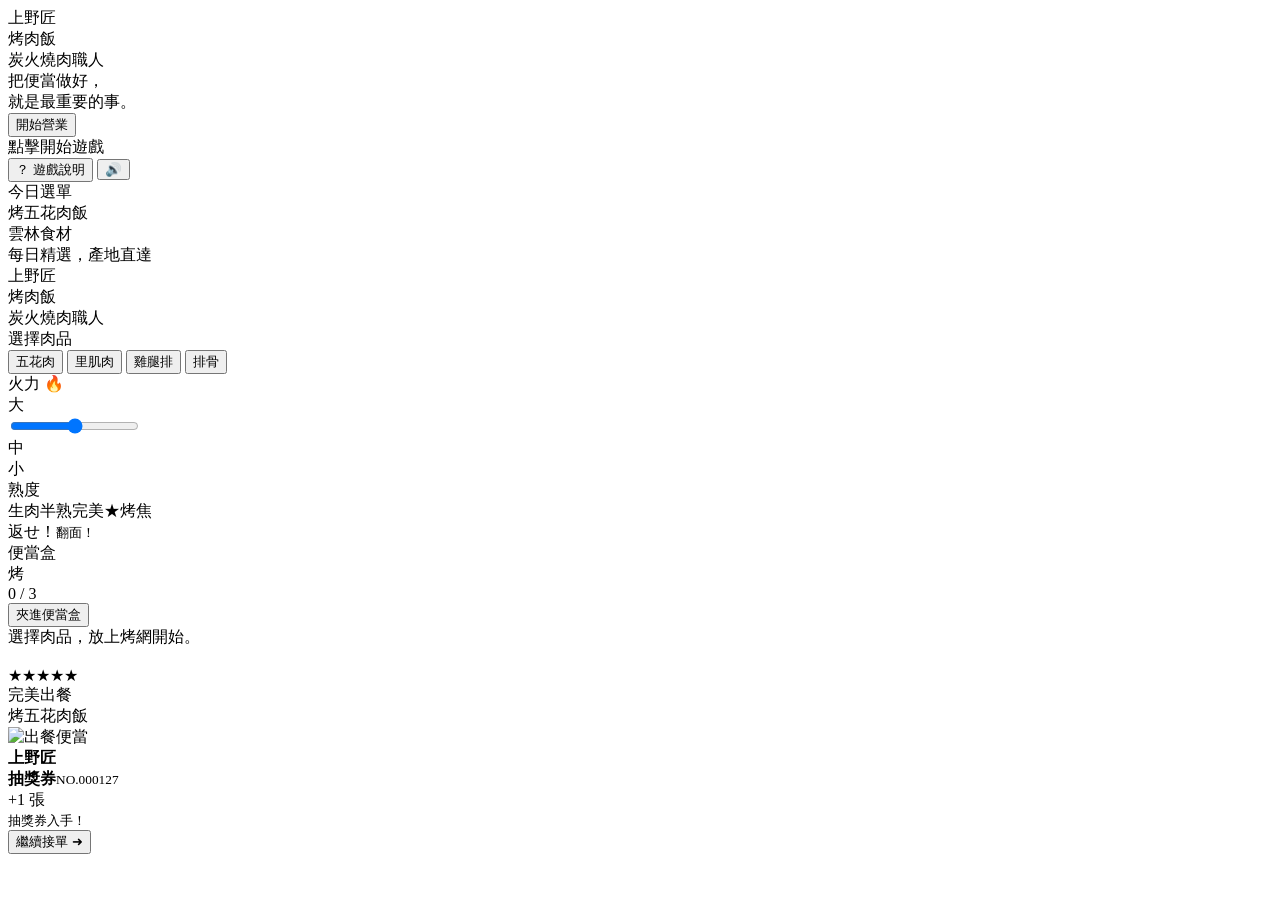
==== index.html @ b81fdc54 "新增三軸拉霸抽獎機作為完成訂單後的結算頁 - slot/ 子頁：黑金燒肉風三軸拉霸機（index.html + app.js + style.css + 透明素材） - 完成訂單後由 showResu" ====
<!doctype html>
<html lang="zh-Hant">
<head>
  <meta charset="utf-8" />
  <meta name="viewport" content="width=device-width,initial-scale=1,viewport-fit=cover" />
  <title>上野匠 炭火燒肉職人</title>
  <link rel="stylesheet" href="./style.css?v=47" />
</head>
<body>
  <div id="app" class="app">
    <section id="screen-home" class="screen active">
      <div class="home-bg"></div>
      <div class="logo-wrap">
        <div class="logo-main">上野匠</div>
        <div class="logo-badge">烤肉飯</div>
        <div class="logo-sub">炭火燒肉職人</div>
      </div>
      <div class="home-copy">把便當做好，<br>就是最重要的事。</div>
      <button id="startBtn" class="wood-btn big">開始營業</button>
      <div class="home-hint">點擊開始遊戲</div>
      <div class="home-bottom">
        <button class="small-btn" id="howBtn">？ 遊戲說明</button>
        <button class="small-btn" id="soundBtn">🔊</button>
      </div>
    </section>

    <section id="screen-game" class="screen">
      <div class="game-top">
        <div class="order-card">
          <div class="small-title">今日選單</div>
          <div id="orderName" class="order-name">烤五花肉飯</div>
          <div class="line"></div>
          <div class="small-title">雲林食材</div>
          <div id="needIcons" class="need-icons"></div>
          <div class="order-tagline">每日精選，產地直達</div>
        </div>
        <div class="brand">
          <div class="brand-main">上野匠</div>
          <div class="brand-badge">烤肉飯</div>
          <div class="brand-sub">炭火燒肉職人</div>
        </div>
        <div class="menu-card">
          <div class="small-title">選擇肉品</div>
          <button data-meat="pork" class="meat-tab">五花肉</button>
          <button data-meat="loin" class="meat-tab">里肌肉</button>
          <button data-meat="chicken" class="meat-tab">雞腿排</button>
          <button data-meat="rib" class="meat-tab">排骨</button>
        </div>
      </div>

      <div class="play-area">
        <div class="meter fire-meter">
          <div class="meter-title">火力 🔥</div>
          <div class="meter-label top">大</div>
          <input id="fireRange" type="range" min="1" max="3" value="2">
          <div class="meter-label mid">中</div>
          <div class="meter-label">小</div>
        </div>
        <div class="meter heat-meter">
          <div class="meter-title">熟度</div>
          <div class="heat-track">
            <span>生肉</span><span>半熟</span><span class="perfect">完美★</span><span>烤焦</span>
            <div id="heatPointer" class="heat-pointer"></div>
          </div>
        </div>
        <div class="grill-wrap">
          <div id="flipAlert" class="flip-alert">返せ！<small>翻面！</small></div>
          <div class="smoke s1"></div><div class="smoke s2"></div><div class="smoke s3"></div>
          <div class="grill">
            <div class="coals"></div><div class="grid-lines"></div><div id="meatLayer" class="meat-layer"></div>
          </div>
        </div>
        <aside class="bento-panel">
          <div class="bento-title">便當盒</div>
          <div class="bento-box">
            <div id="bentoMeatSlot" class="bento-slot meat-slot"></div>
            <div class="bento-slot rice-slot"><span>烤</span></div>
            <div class="bento-slot"></div><div class="bento-slot"></div><div class="bento-slot"></div><div class="bento-slot"></div>
          </div>
          <div id="progressText" class="progress-text">0 / 3</div>
          <button id="serveBtn" class="red-btn">夾進便當盒</button>
        </aside>
      </div>
      <div id="hintText" class="hint">選擇肉品，放上烤網開始。</div>
      <img id="fbLabel" class="fb-label" alt="">
    </section>

    <section id="screen-result" class="screen">
      <div class="result-panel">
        <div class="stars">★★★★★</div>
        <div class="result-title">完美出餐</div>
        <div id="resultDish" class="result-dish">烤五花肉飯</div>
        <div class="result-bento-wrap">
          <div class="result-smoke r1"></div><div class="result-smoke r2"></div><div class="result-smoke r3"></div>
          <img id="resultBento" class="result-bento" src="" alt="出餐便當">
        </div>
        <div class="ticket-row">
          <div class="ticket"><b>上野匠<br>抽獎券</b><small>NO.000127</small></div>
          <div class="ticket-plus">+1 張<br><small>抽獎券入手！</small></div>
        </div>
        <button id="nextBtn" class="red-btn big">繼續接單 ➜</button>
      </div>
    </section>
  </div>
  <div id="toast" class="toast"></div>
  <script src="./game.js?v=17"></script>
</body>
</html>
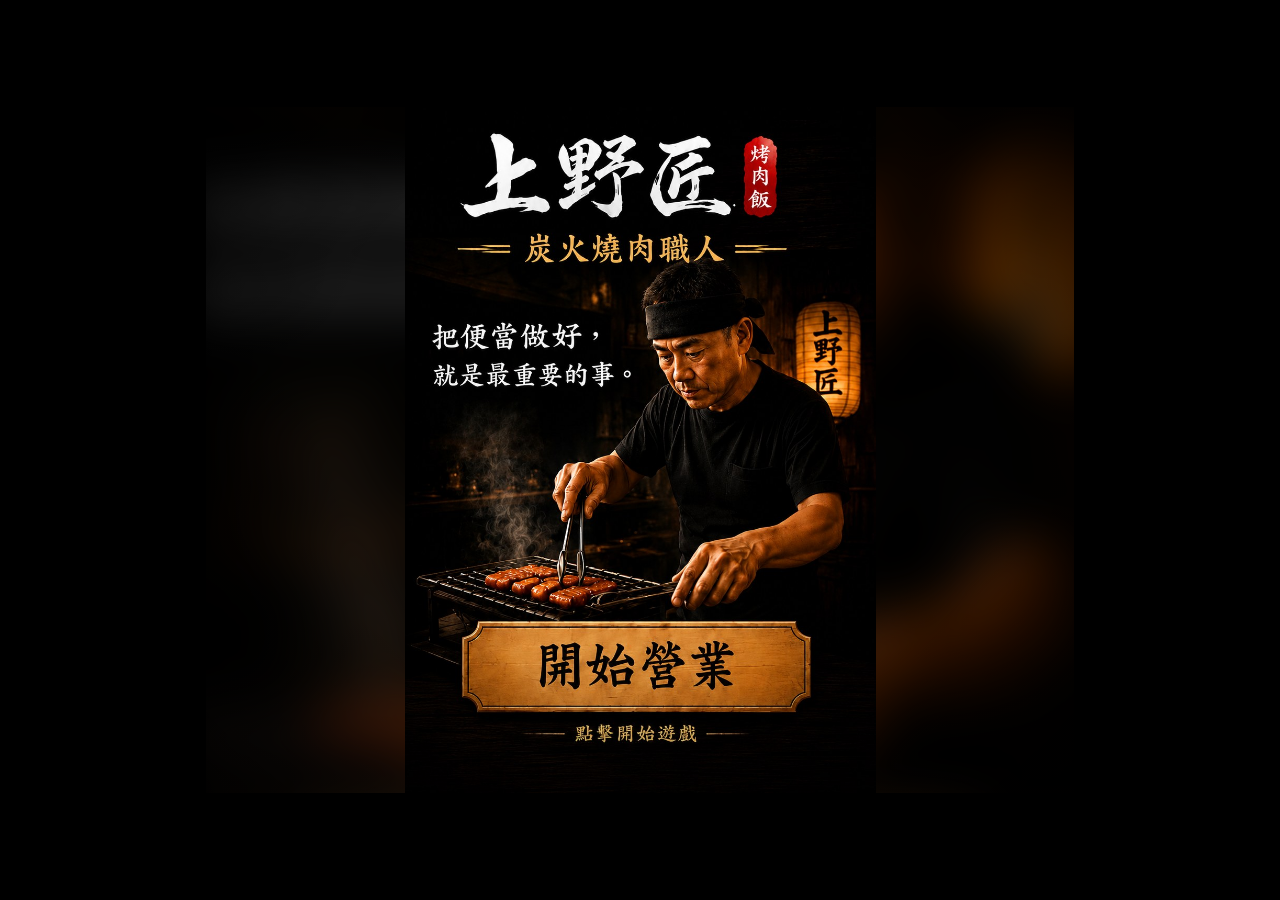
==== commit 85530543: "更新封面為新版炭火大師圖 - assets/home_bg.jpg 換為新版（900x1311 JPG, 202KB） - CSS 加圖片版本字串 ?v=2 避免快取舊圖 - 點整張封面進入遊戲（沿用" ====
--- a/index.html
+++ b/index.html
@@ -4,7 +4,7 @@
   <meta charset="utf-8" />
   <meta name="viewport" content="width=device-width,initial-scale=1,viewport-fit=cover" />
   <title>上野匠 炭火燒肉職人</title>
-  <link rel="stylesheet" href="./style.css?v=47" />
+  <link rel="stylesheet" href="./style.css?v=48" />
 </head>
 <body>
   <div id="app" class="app">
@@ -103,6 +103,6 @@
     </section>
   </div>
   <div id="toast" class="toast"></div>
-  <script src="./game.js?v=17"></script>
+  <script src="./game.js?v=19"></script>
 </body>
 </html>
--- a/style.css
+++ b/style.css
@@ -0,0 +1,184 @@
+*{box-sizing:border-box}:root{--gold:#e7b553;--gold2:#ffdb83;--red:#b61f16;--dark:#0b0604;--line:#7a5428}html,body{margin:0;min-height:100%;background:#090504;color:#fff;font-family:"Noto Serif TC","Noto Sans TC","Microsoft JhengHei",serif;overflow-x:hidden}button{font-family:inherit;cursor:pointer}.app{width:min(100vw,430px);min-height:100dvh;margin:0 auto;background:#100905;position:relative;box-shadow:0 0 40px #000;overflow:hidden}.screen{display:none;min-height:100dvh;position:relative;padding:14px}.screen.active{display:block}.home-bg{position:absolute;inset:0;background:linear-gradient(to bottom,rgba(0,0,0,.25),rgba(0,0,0,.85)),url("./assets/mock_pork.jpg");background-size:cover;background-position:center;filter:saturate(1.08);z-index:0}.logo-wrap,.home-copy,#startBtn,.home-bottom{position:relative;z-index:1}.logo-wrap{text-align:center;padding-top:40px;text-shadow:0 5px 12px #000}.logo-main{font-size:54px;font-weight:900;letter-spacing:5px;line-height:.95}.logo-badge{display:inline-block;background:#9d1c13;color:#fff;padding:6px 8px;border-radius:18px;margin-left:8px;writing-mode:vertical-rl;font-size:15px;position:absolute;top:42px;right:94px}.logo-sub{display:inline-block;margin-top:14px;color:var(--gold2);font-size:23px;font-weight:900;border-top:2px solid var(--gold);border-bottom:2px solid var(--gold);padding:5px 16px}.home-copy{margin:210px 8px 20px;font-size:24px;line-height:1.5;font-weight:900;text-shadow:0 4px 8px #000}.wood-btn,.red-btn,.small-btn{border:2px solid #6e431c;border-radius:8px;color:#200f05;background:linear-gradient(#deb36b,#a86b29);box-shadow:0 5px 0 #3b1d0d,0 0 16px rgba(226,166,69,.28);font-size:22px;font-weight:900;padding:14px 18px;width:100%}.wood-btn.big,.red-btn.big{font-size:28px;padding:16px}.red-btn{background:linear-gradient(#d8452c,#8f150f);color:#fff;border-color:#77150f;box-shadow:0 5px 0 #430904,0 0 16px rgba(255,60,30,.2)}.home-bottom{position:absolute;bottom:16px;left:14px;right:14px;display:flex;justify-content:space-between;gap:16px}.small-btn{font-size:16px;padding:9px;width:auto;min-width:104px;background:linear-gradient(#2a1b12,#0f0905);color:var(--gold2)}.game-top{display:grid;grid-template-columns:1.05fr 1fr 1.05fr;gap:8px;align-items:start}.order-card,.menu-card,.bento-panel,.result-panel{background:rgba(16,9,4,.92);border:2px solid var(--line);border-radius:12px;box-shadow:inset 0 0 20px rgba(255,178,60,.05),0 5px 16px #000;padding:10px}.small-title{text-align:center;color:#211005;background:linear-gradient(#deb36b,#b87733);border-radius:4px;font-weight:900;padding:3px;font-size:14px;margin-bottom:5px}.order-name{font-size:22px;text-align:center;color:#000;background:#d8aa61;border-radius:5px;padding:5px 2px;font-weight:900;letter-spacing:1px}.line{height:1px;background:#68451f;margin:6px 0}.need-icons{display:flex;justify-content:center;gap:4px;min-height:42px}.need-icons img{width:36px;height:36px;object-fit:contain;background:#080604;border-radius:4px;padding:2px}.brand{text-align:center;position:relative}.brand-main{font-size:41px;font-weight:900;letter-spacing:4px;line-height:.95;text-shadow:0 4px 8px #000}.brand-badge{position:absolute;right:-2px;top:0;background:#a91912;border-radius:12px;writing-mode:vertical-rl;padding:5px 3px;font-size:13px}.brand-sub{color:var(--gold2);font-size:17px;font-weight:900;margin-top:10px;border-top:1px solid var(--gold);border-bottom:1px solid var(--gold);padding:3px 0}.menu-card{display:grid;grid-template-columns:repeat(4,1fr);gap:5px}.menu-card .small-title{grid-column:1/5;background:#15100b;color:var(--gold2);border:1px solid var(--line)}.meat-tab{height:106px;background:linear-gradient(90deg,#8b5829,#4a260f);color:#100703;border:1px solid #724215;border-radius:5px;writing-mode:vertical-rl;font-size:22px;font-weight:900;box-shadow:inset 0 0 10px rgba(255,210,130,.18)}.meat-tab.active{color:#fff;border-color:#ffd365;box-shadow:0 0 15px #ffc54c,inset 0 0 18px rgba(255,210,100,.35)}.play-area{display:grid;grid-template-columns:1fr 88px;grid-template-rows:auto auto auto;gap:6px;margin-top:10px;align-items:stretch}.grill-wrap{grid-column:1;grid-row:1;position:relative;height:440px;border-radius:12px;overflow:hidden}.bento-panel{grid-column:2;grid-row:1 / span 3}.fire-meter{grid-column:1;grid-row:2}.heat-meter{grid-column:1;grid-row:3}.meter{background:#090504;border:2px solid #5b3a1e;border-radius:8px;padding:8px 12px;display:grid;grid-template-columns:auto auto 1fr auto;align-items:center;gap:10px;min-height:auto}.meter-title{font-weight:900;color:var(--gold2);font-size:16px;writing-mode:horizontal-tb;margin:0;white-space:nowrap}.fire-meter input{-webkit-appearance:auto;appearance:auto;writing-mode:horizontal-tb;width:100%;height:24px;accent-color:#e63a16;margin:0}.meter-label{font-size:16px;font-weight:900;color:var(--gold2);white-space:nowrap}.meter-label.mid{display:none}.heat-track{grid-column:2 / span 3;height:34px;display:flex;flex-direction:row;justify-content:space-between;align-items:center;position:relative;margin-top:0;padding:0 4px}.heat-track:before{content:"";position:absolute;height:4px;left:12px;right:12px;background:#2b251e;border-radius:5px;top:50%;transform:translateY(-50%);width:auto;bottom:auto}.heat-track span{z-index:1;background:#090504;padding:2px 5px;color:#fff;font-weight:900;writing-mode:horizontal-tb;font-size:13px;white-space:nowrap}.heat-track .perfect{color:#ffd85c;text-shadow:0 0 8px #ffc400}.heat-pointer{position:absolute;width:16px;height:16px;border-radius:50%;background:#ffd85c;left:var(--prog,0);top:50%;transform:translate(-50%,-50%);box-shadow:0 0 10px #ffd85c;z-index:2}.grill{position:absolute;inset:0;border:2px solid #75512a;border-radius:18px;overflow:hidden;background:#1a100b}.coals{position:absolute;inset:0;background:radial-gradient(circle at 30% 70%,rgba(255,50,0,.9),rgba(255,110,0,.3) 12%,transparent 22%),radial-gradient(circle at 60% 75%,rgba(255,170,0,.8),rgba(255,55,0,.25) 15%,transparent 27%),radial-gradient(circle at 75% 54%,rgba(255,85,0,.65),transparent 22%),linear-gradient(#160e09,#050302)}.grid-lines{position:absolute;inset:0;background:repeating-linear-gradient(90deg,transparent 0 20px,rgba(230,230,230,.26) 21px 24px),repeating-linear-gradient(0deg,transparent 0 20px,rgba(230,230,230,.20) 21px 24px);filter:drop-shadow(0 2px 1px #000)}.meat-layer{position:absolute;inset:0}.meat-piece{position:absolute;object-fit:contain;filter:drop-shadow(0 8px 10px rgba(0,0,0,.8));transition:filter .18s,transform .18s}.flip-alert{display:none;position:absolute;z-index:5;left:50%;top:22px;transform:translateX(-50%);font-size:42px;line-height:1;color:#fff;background:#b81912;border-radius:12px;padding:6px 18px;text-shadow:0 0 10px #ff3300;box-shadow:0 0 16px #ff2d15;font-weight:900;animation:bump .42s infinite alternate}.flip-alert small{display:block;font-size:15px;text-align:center}@keyframes bump{from{transform:translateX(-50%) scale(1)}to{transform:translateX(-50%) scale(1.08)}}.smoke,.result-smoke{position:absolute;width:22px;height:130px;border-radius:50%;background:linear-gradient(rgba(255,255,255,0),rgba(255,255,255,.38),rgba(255,255,255,0));filter:blur(8px);animation:steam 2.6s infinite;z-index:3;pointer-events:none}.s1{left:27%;top:5px}.s2{left:50%;top:0;animation-delay:.6s}.s3{left:72%;top:8px;animation-delay:1.1s}@keyframes steam{0%{transform:translateY(50px) scale(.7);opacity:0}35%{opacity:.7}100%{transform:translateY(-80px) scale(1.6);opacity:0}}.bento-panel{min-height:auto;padding:8px;display:flex;flex-direction:column}.bento-panel .bento-box{flex:1}.bento-title{text-align:center;font-size:22px;font-weight:900;color:var(--gold2);margin-bottom:6px}.bento-box{background:#d8c29a;border:4px solid #a18155;border-radius:9px;padding:5px;display:grid;grid-template-columns:1fr 1fr;gap:4px;min-height:175px}.bento-slot{background:rgba(255,255,255,.18);border:1px dashed rgba(89,54,25,.5);border-radius:4px;min-height:48px;position:relative;overflow:hidden}.bento-slot img{width:100%;height:100%;object-fit:cover}.rice-slot{background:#eee0c4}.rice-slot span{font-size:34px;color:#7e3b15;font-weight:900;text-shadow:1px 1px 0 #d9a161;position:absolute;right:6px;top:2px}.progress-text{text-align:center;font-size:28px;color:#ffd98c;font-weight:900;margin:8px 0}.hint{font-size:16px;text-align:center;color:#ffd98c;font-weight:900;margin-top:10px;min-height:24px}.toast{position:fixed;left:50%;bottom:22px;transform:translateX(-50%);background:rgba(0,0,0,.88);border:1px solid var(--gold);color:#ffd98c;padding:10px 16px;border-radius:99px;z-index:99;display:none;max-width:340px;text-align:center;font-weight:900}.result-panel{min-height:calc(100dvh - 28px);display:flex;flex-direction:column;align-items:center;justify-content:flex-start;overflow:hidden}.stars{font-size:42px;color:#ffd557;text-shadow:0 0 12px #ff8200;margin-top:8px}.result-title{font-size:48px;line-height:1.1;color:#eac365;font-weight:900;text-shadow:0 4px 8px #000}.result-dish{margin-top:8px;border:1px solid #5b3a1e;border-radius:8px;padding:6px 18px;font-size:20px;color:#ffd98c;background:#130b07}.result-bento-wrap{position:relative;width:100%;height:360px;display:flex;align-items:center;justify-content:center;margin:4px 0}.result-bento{max-width:105%;max-height:350px;object-fit:contain;filter:drop-shadow(0 12px 18px #000)}.r1{left:30%;bottom:190px}.r2{left:52%;bottom:205px;animation-delay:.7s}.r3{left:67%;bottom:185px;animation-delay:1.2s}.ticket-row{display:flex;align-items:center;gap:18px;width:100%;justify-content:center;margin-top:-8px}.ticket{width:145px;height:80px;background:#e7d3aa;color:#170d06;border:2px solid #9d7441;border-radius:6px;text-align:center;display:flex;flex-direction:column;justify-content:center;transform:rotate(-2deg);box-shadow:0 5px 12px #000}.ticket b{font-size:23px;line-height:1.05}.ticket small{font-size:13px;margin-top:5px}.ticket-plus{font-size:32px;color:#ffd65c;font-weight:900;text-shadow:0 0 10px #ff8500}.ticket-plus small{font-size:16px;color:#ffd98c}#nextBtn{margin-top:16px}@media(max-width:390px){.screen{padding:10px}.brand-main{font-size:35px}.order-name{font-size:19px}.play-area{grid-template-columns:1fr 78px}.grill-wrap{height:400px}.meat-tab{font-size:19px;height:96px}.result-title{font-size:42px}.heat-track span{font-size:12px;padding:1px 3px}.meter{padding:6px 8px;gap:6px}.meter-title{font-size:14px}.meter-label{font-size:14px}}
+
+/* ===== 手機橫向：鎖定設計稿 868×686 比例，置中等比縮放，四周黑邊（海報式）===== */
+@media (orientation:landscape){
+  html,body{background:#000}
+  body{overflow:hidden}
+  .app{position:absolute;left:50%;top:50%;width:868px;height:686px;max-width:none;min-height:0;transform:translate(-50%,-50%) scale(var(--fit,1));transform-origin:center center;overflow:hidden;background:#100905}
+  .screen{height:686px;min-height:0;padding:16px 20px}
+
+  /* 首頁 */
+  #screen-home.active{display:flex;flex-direction:column;justify-content:center;align-items:center}
+  .home-bg{background:linear-gradient(rgba(8,4,2,.66),rgba(8,4,2,.86)),url("./assets/mock_pork.jpg");background-size:cover;background-position:center}
+  .logo-main{font-size:66px}
+  .logo-sub{font-size:26px;margin-top:14px}
+  .home-copy{margin:28px 8px;font-size:27px;text-align:center}
+  #startBtn{max-width:460px}
+  .home-bottom{position:static;margin-top:24px;max-width:460px;width:100%}
+
+  /* 遊戲畫面 */
+  #screen-game.active{display:flex;flex-direction:column;height:686px;min-height:0;overflow:hidden}
+  .game-top{grid-template-columns:254px 1fr 304px;gap:18px;flex:0 0 auto;align-items:start}
+
+  /* 今日訂單：木雕外框 */
+  .order-card{background:linear-gradient(#7d5528,#4e3115);border:3px solid #2f1d0d;border-radius:8px;box-shadow:inset 0 0 0 2px #c79a4e,inset 0 0 16px rgba(0,0,0,.5),0 4px 10px #000;padding:10px 14px}
+  .order-card .small-title{background:transparent;color:#f3d8a2;border:none;font-size:15px;letter-spacing:3px;margin-bottom:3px}
+  .order-card .order-name{background:transparent;color:#fff;font-size:27px;text-shadow:0 2px 4px #000;letter-spacing:2px;padding:2px}
+  .order-card .line{background:linear-gradient(90deg,transparent,#c79a4e,transparent);height:2px;margin:7px 10px}
+  .order-card .need-icons{min-height:0}
+  .order-card .need-icons img{width:108px;height:108px;background:transparent;padding:0;filter:drop-shadow(0 4px 6px #000)}
+
+  /* 品牌 */
+  .brand-main{font-size:60px}
+  .brand-badge{font-size:18px;padding:7px 4px}
+  .brand-sub{font-size:23px;margin-top:12px;padding:5px 0}
+
+  /* 選擇肉品：吊掛木牌 */
+  .menu-card{background:transparent;border:none;box-shadow:none;padding:0 2px;display:grid;grid-template-columns:repeat(4,1fr);align-content:start;gap:8px}
+  .menu-card .small-title{grid-column:1/5;background:linear-gradient(#2a1b10,#15100b);color:var(--gold2);border:1px solid var(--line);margin-bottom:20px;font-size:14px;letter-spacing:4px;padding:3px}
+  .meat-tab{position:relative;height:auto;min-height:106px;margin-top:14px;border-radius:4px 4px 6px 6px;background:linear-gradient(#9a6230,#5e3414);border:1px solid #2f1d0d;writing-mode:vertical-rl;box-shadow:0 4px 8px rgba(0,0,0,.55),inset 0 0 12px rgba(255,210,130,.18);color:#ffe9c2;text-shadow:0 1px 2px #000;font-size:25px}
+  .meat-tab::before{content:"";position:absolute;top:-14px;left:50%;width:2px;height:14px;background:#b98f4a;transform:translateX(-50%)}
+  .meat-tab::after{content:"";position:absolute;top:-19px;left:50%;width:9px;height:9px;border-radius:50%;background:#120c07;border:1px solid #b98f4a;transform:translateX(-50%);box-shadow:0 0 4px #000}
+  .meat-tab.active{border-color:#ffd365;box-shadow:0 0 18px #ffc54c,inset 0 0 20px rgba(255,210,100,.4);color:#fff;background:linear-gradient(#b9803f,#7a4a1c)}
+
+  /* 操作區 */
+  .play-area{display:grid;grid-template-columns:78px 102px 1fr 240px;grid-template-rows:1fr;gap:18px;flex:1 1 auto;min-height:0;margin-top:14px;align-items:stretch}
+  .fire-meter{grid-column:1;grid-row:1;position:relative}
+  .heat-meter{grid-column:2;grid-row:1}
+  .grill-wrap{grid-column:3;grid-row:1;height:auto;min-height:0}
+  .bento-panel{grid-column:4;grid-row:1;display:flex;flex-direction:column;min-height:0}
+
+  .meter{display:flex;flex-direction:column;align-items:center;justify-content:space-between;padding:12px 6px;min-height:0;height:100%}
+  .meter-title{writing-mode:vertical-rl;font-size:21px;margin:0}
+  .fire-meter input{-webkit-appearance:none;appearance:none;writing-mode:vertical-lr;direction:rtl;width:18px;height:auto;flex:1 1 auto;min-height:0;margin:12px 0;background:transparent;cursor:pointer}
+  .fire-meter input::-webkit-slider-runnable-track{width:18px;border-radius:9px;background:linear-gradient(to top,#e7b553 0%,#ffb24a 40%,#ff7a22 70%,#e6391a 100%);border:1px solid #5b3a1e;box-shadow:inset 0 0 6px rgba(0,0,0,.5)}
+  .fire-meter input::-webkit-slider-thumb{-webkit-appearance:none;width:30px;height:30px;border-radius:50%;background:radial-gradient(circle at 35% 30%,#fff6d2,#ffd97a 45%,#d99a2f 80%);border:2px solid #b9831f;box-shadow:0 0 12px #ffce5e,0 2px 5px #000;margin-left:-6px}
+  .meter-label{font-size:18px}
+  .fire-meter .meter-label.mid{display:block;position:absolute;left:50%;top:50%;transform:translate(-50%,-50%);font-size:17px;color:var(--gold2);background:rgba(9,5,4,.55);padding:0 4px;border-radius:3px;z-index:3;pointer-events:none}
+
+  .heat-track{display:flex;flex-direction:column;height:auto;flex:1 1 auto;min-height:0;width:auto;justify-content:space-between;align-items:center;padding:8px 0;margin-top:8px}
+  .heat-track:before{content:"";position:absolute;width:4px;height:auto;left:50%;right:auto;top:12px;bottom:12px;transform:translateX(-50%)}
+  .heat-track span{writing-mode:vertical-rl;font-size:18px;padding:3px;white-space:nowrap}
+  .heat-pointer{left:50%;top:var(--prog,0);width:20px;height:20px}
+
+  /* 烤網肉群 */
+  .meat-layer{left:50%;right:auto;width:440px;height:340px;top:50%;transform:translate(-50%,-50%) scale(1)}
+
+  /* 便當盒 */
+  .bento-title{font-size:26px;margin-bottom:8px}
+  .bento-box{flex:1 1 auto;min-height:0}
+  .progress-text{margin:8px 0;font-size:30px}
+  .bento-panel .red-btn{font-size:25px;padding:14px}
+
+  .hint{flex:0 0 auto;margin-top:6px;font-size:17px;min-height:20px}
+
+  /* 完美出餐結果頁 */
+  .result-panel{min-height:0;height:100%}
+}
+
+/* ===== 操作介面背景 op_bg.png（941×1672 直式）：元件疊在背景槽位上、等比縮放置中、黑邊 ===== */
+body:has(#screen-game.active){background:#000;overflow:hidden}
+#screen-game.active{display:block;position:fixed;left:50%;top:50%;width:941px;height:1672px;max-width:none;min-height:0;padding:0;margin:0;transform:translate(-50%,-50%) scale(var(--gfit,1));transform-origin:center center;background:#0a0604 url("./assets/op_bg.png?v=3") center/100% 100% no-repeat;overflow:hidden;box-shadow:none}
+#screen-game .game-top,#screen-game .play-area,#screen-game .bento-panel{display:contents}
+
+/* 今日訂單（左上木框）*/
+#screen-game .order-card{position:absolute;left:3.6%;top:4.8%;width:23.4%;height:19.3%;background:none;border:none;box-shadow:none;padding:12px 8px 14px;display:flex;flex-direction:column;align-items:center;justify-content:flex-start;gap:2px;z-index:3}
+#screen-game .order-card .small-title{background:none;border:none;color:#e3c084;font-size:13px;font-weight:900;letter-spacing:3px;margin:0;padding:0;line-height:1.15}
+#screen-game .order-card .order-name{background:none;color:#fff;font-size:26px;font-weight:900;padding:0;text-shadow:0 2px 4px #000;letter-spacing:2px;line-height:1.1}
+#screen-game .order-card .line{display:none}
+#screen-game .order-card .need-icons{min-height:0;flex:1 1 auto;display:flex;align-items:center;justify-content:center;width:100%;margin-top:2px;overflow:visible}
+#screen-game .order-card .need-icons img{width:100%;height:100%;object-fit:contain;background:none;padding:0;filter:drop-shadow(0 4px 6px #000)}
+#screen-game .order-card[data-meat="loin"] .need-icons img{transform:scale(1.55)}
+#screen-game .order-card[data-meat="rib"] .need-icons img{transform:scale(1.12)}
+#screen-game .order-card[data-meat="chicken"] .need-icons img{transform:scale(1.04)}
+#screen-game .order-card .order-tagline{color:#e3c084;font-size:13px;font-weight:900;letter-spacing:2px;text-align:center;line-height:1.1;margin-top:1px;text-shadow:0 1px 2px #000;flex:0 0 auto}
+
+/* 品牌 logo（中央圓徽章）*/
+#screen-game .brand{display:block;position:absolute;left:38.5%;top:0.4%;width:22.5%;height:13.4%;background:url("./assets/logo_main.png?v=3") center/contain no-repeat;filter:drop-shadow(0 2px 6px #000);z-index:3}
+#screen-game .brand>*{display:none}
+
+/* 選擇肉品（右上四個吊牌）*/
+#screen-game .menu-card{position:absolute;left:54.5%;top:9%;width:42%;height:15.5%;background:none;border:none;box-shadow:none;padding:0;display:flex;flex-direction:row;justify-content:space-between;gap:0;z-index:3}
+#screen-game .menu-card .small-title{display:none}
+#screen-game .meat-tab{position:relative;flex:1;height:100%;min-height:0;margin:0;background:transparent center/contain no-repeat;border:none;box-shadow:none;border-radius:0;font-size:0;color:transparent;text-shadow:none}
+#screen-game .meat-tab::before,#screen-game .meat-tab::after{display:none}
+#screen-game .meat-tab[data-meat=pork]{background-image:url("./assets/tag_pork.png")}
+#screen-game .meat-tab[data-meat=loin]{background-image:url("./assets/tag_loin.png")}
+#screen-game .meat-tab[data-meat=chicken]{background-image:url("./assets/tag_chicken.png")}
+#screen-game .meat-tab[data-meat=rib]{background-image:url("./assets/tag_rib.png")}
+#screen-game .meat-tab[data-meat=pork].active{background-image:url("./assets/tag_pork_on.png?v=2")}
+#screen-game .meat-tab[data-meat=loin].active{background-image:url("./assets/tag_loin_on.png?v=2")}
+#screen-game .meat-tab[data-meat=chicken].active{background-image:url("./assets/tag_chicken_on.png?v=2")}
+#screen-game .meat-tab[data-meat=rib].active{background-image:url("./assets/tag_rib_on.png?v=2")}
+
+/* 火力（左上直條）*/
+#screen-game .fire-meter{position:absolute;left:1.4%;top:30.2%;width:11%;height:14%;background:none;border:none;box-shadow:none;padding:0;display:flex;align-items:center;justify-content:center;z-index:3}
+#screen-game .fire-meter .meter-title,#screen-game .fire-meter .meter-label{display:none}
+#screen-game .fire-meter input{-webkit-appearance:none;appearance:none;writing-mode:vertical-lr;direction:rtl;width:22px;height:80%;background:transparent;margin:0;cursor:pointer}
+#screen-game .fire-meter input::-webkit-slider-runnable-track{width:6px;border-radius:6px;background:transparent}
+#screen-game .fire-meter input::-webkit-slider-thumb{-webkit-appearance:none;width:26px;height:26px;border-radius:50%;background:radial-gradient(circle at 35% 30%,#fff6d2,#ffd97a 45%,#d99a2f 80%);border:2px solid #b9831f;box-shadow:0 0 12px #ffce5e,0 2px 4px #000;margin-left:-1px}
+
+/* 熟度（左下直條，金球指針）*/
+#screen-game .heat-meter{position:absolute;left:1.4%;top:54%;width:11%;height:14%;background:none;border:none;box-shadow:none;padding:0;z-index:3}
+#screen-game .heat-meter .meter-title{display:none}
+#screen-game .heat-track{position:absolute;inset:0;display:block;background:none;margin:0;padding:0;height:auto;width:auto}
+#screen-game .heat-track:before,#screen-game .heat-track span{display:none}
+#screen-game .heat-pointer{left:50%;top:var(--prog,0);width:24px;height:24px;background:radial-gradient(circle at 35% 30%,#fff,#ffd85c 55%,#e08a00);box-shadow:0 0 12px #ffd85c}
+
+/* 烤網（中央，只留肉片，背景由圖提供）*/
+#screen-game .grill-wrap{position:absolute;left:16%;top:26.5%;width:72%;height:41.5%;border-radius:0;overflow:visible;z-index:2}
+#screen-game .grill{background:none;border:none}
+#screen-game .grill .coals,#screen-game .grill .grid-lines{display:none}
+#screen-game .meat-layer{position:absolute;left:50%;top:50%;width:90%;height:62%;transform:translate(-50%,-50%) scale(1.15);display:flex;align-items:center;justify-content:center;gap:0.8%}
+#screen-game .meat-piece{position:relative!important;left:auto!important;top:auto!important;margin:0!important;flex:0 0 auto}
+#screen-game .meat-layer.meat-loin .meat-piece{margin:0 -22px!important}
+
+/* 便當盒（下方）*/
+#screen-game .bento-title{display:none}
+#screen-game .bento-box{position:absolute;left:29%;top:71.4%;width:37%;height:12.4%;background:none;border:none;padding:0;display:block;z-index:3}
+#screen-game .bento-box .bento-slot{position:absolute;background:none;border:none;min-height:0;background-repeat:no-repeat;background-position:center;background-size:contain;filter:drop-shadow(0 2px 3px rgba(0,0,0,.55))}
+#screen-game .bento-box .bento-slot span{display:none}
+#screen-game .bento-box .rice-slot{left:3%;top:60%;width:67%;height:37%;background-image:url("./assets/bento_rice.png?v=2");background-size:cover;border-radius:5px}
+#screen-game .bento-box .meat-slot{left:5%;top:57%;width:63%;height:40%;z-index:2;filter:none;overflow:visible}
+#screen-game .bento-box .meat-slot img{width:100%;height:100%;object-fit:contain}
+#screen-game .bento-box[data-meat="loin"] .meat-slot{left:11%;top:51%;width:51%;height:52%}
+#screen-game .bento-box[data-meat="loin"] .meat-slot img{transform:scale(1.8);transform-origin:center}
+#screen-game .bento-box[data-meat="rib"] .meat-slot img{transform:scale(1.35);transform-origin:center bottom}
+#screen-game .bento-box .bento-slot:nth-child(3){left:76%;top:1%;width:23.5%;height:97%;background-image:url("./assets/bento_shrimp.png?v=2");background-size:contain;background-position:center}
+#screen-game .bento-box .bento-slot:nth-child(4){left:3%;top:5%;width:31%;height:50%;background-image:url("./assets/bento_pickles.png?v=2")}
+#screen-game .bento-box .bento-slot:nth-child(5){left:38%;top:5%;width:31%;height:50%;background-image:url("./assets/bento_veg.png?v=2")}
+#screen-game .bento-box .bento-slot:nth-child(6){display:none}
+#screen-game .progress-text{position:absolute;left:65%;top:74%;width:22%;margin:0;font-size:30px;color:#ffd98c;text-shadow:0 2px 3px #000;z-index:3}
+
+/* 夾進便當盒（底部紅牌）*/
+#screen-game .bento-panel .red-btn,#screen-game #serveBtn{position:absolute;left:30%;top:86.5%;width:32%;height:8.6%;background:url("./assets/btn_serve_text.png?v=1") center/86% no-repeat;border:none;box-shadow:none;color:transparent;font-size:0;padding:0;z-index:3;filter:drop-shadow(0 1px 2px rgba(0,0,0,.55))}
+
+#screen-game .hint{display:none}
+#screen-game #flipAlert{z-index:6}
+
+/* 出餐毛筆字回饋（完美！/真香！/連擊！/超讚！）*/
+#screen-game .fb-label{position:absolute;left:50%;top:40%;width:48%;transform:translate(-50%,-50%) scale(.6);opacity:0;z-index:7;pointer-events:none;filter:drop-shadow(0 6px 14px #000)}
+#screen-game .fb-label.show{animation:fbpop 1.15s ease-out forwards}
+@keyframes fbpop{0%{opacity:0;transform:translate(-50%,-50%) scale(.5) rotate(-3deg)}18%{opacity:1;transform:translate(-50%,-50%) scale(1.14) rotate(0)}34%{transform:translate(-50%,-50%) scale(1)}75%{opacity:1}100%{opacity:0;transform:translate(-50%,-64%) scale(1)}}
+
+/* ===== 首頁封面：炭火場景 + 標題 + 開始營業 ===== */
+#screen-home.active{display:flex;flex-direction:column;align-items:center;justify-content:flex-start;padding:0}
+#screen-home .home-bg{background:linear-gradient(rgba(10,6,3,.5),rgba(10,6,3,.2) 34%,rgba(10,6,3,.5) 60%,rgba(8,5,3,.92)),url("./assets/home_bg.jpg?v=2");background-size:cover;background-position:center 50%}
+#screen-home .logo-wrap{position:relative;z-index:1;padding-top:54px}
+#screen-home .logo-main{font-size:52px;letter-spacing:4px}
+#screen-home .logo-badge{position:absolute;top:34px;left:50%;margin-left:84px;right:auto}
+#screen-home .logo-sub{font-size:21px;margin-top:14px;letter-spacing:3px}
+#screen-home .home-copy{position:relative;z-index:1;margin:22px 16px 0;font-size:22px;text-align:center;line-height:1.5}
+#screen-home #startBtn{position:relative;z-index:1;margin-top:auto;margin-bottom:8px;max-width:330px;width:86%}
+#screen-home .home-hint{position:relative;z-index:1;color:#d9b97a;font-size:14px;letter-spacing:4px;margin-bottom:16px;text-align:center}
+#screen-home .home-bottom{position:relative;z-index:1;left:auto;right:auto;bottom:auto;margin-bottom:18px;width:86%;max-width:360px}
+
+/* ===== 首頁封面（精緻版）：模糊滿版底 + 清晰主圖 + 暈影 + 淡入 ===== */
+#screen-home.active{display:block;padding:0;background:#0a0604;position:relative;overflow:hidden}
+#screen-home.active::before{content:"";position:absolute;inset:-8%;background:url("./assets/home_bg.jpg?v=2") center center/cover no-repeat;filter:blur(26px) brightness(.42) saturate(1.2);z-index:0}
+#screen-home.active::after{content:"";position:absolute;inset:0;background:radial-gradient(ellipse at 50% 42%,transparent 50%,rgba(0,0,0,.62));z-index:2;pointer-events:none}
+#screen-home .home-bg{background:url("./assets/home_bg.jpg?v=2") center center/contain no-repeat;filter:none;z-index:1;animation:homeFade .9s ease both}
+@keyframes homeFade{from{opacity:0;transform:scale(1.03)}to{opacity:1;transform:scale(1)}}
+#screen-home .logo-wrap,#screen-home .home-copy,#screen-home .home-hint,#screen-home .home-bottom{display:none!important}
+#screen-home #startBtn{position:absolute;inset:0;width:100%;height:100%;max-width:none;margin:0;padding:0;opacity:0;background:none;border:none;z-index:3;cursor:pointer}
+#screen-home #startBtn:active{background:rgba(255,200,90,.06)}
